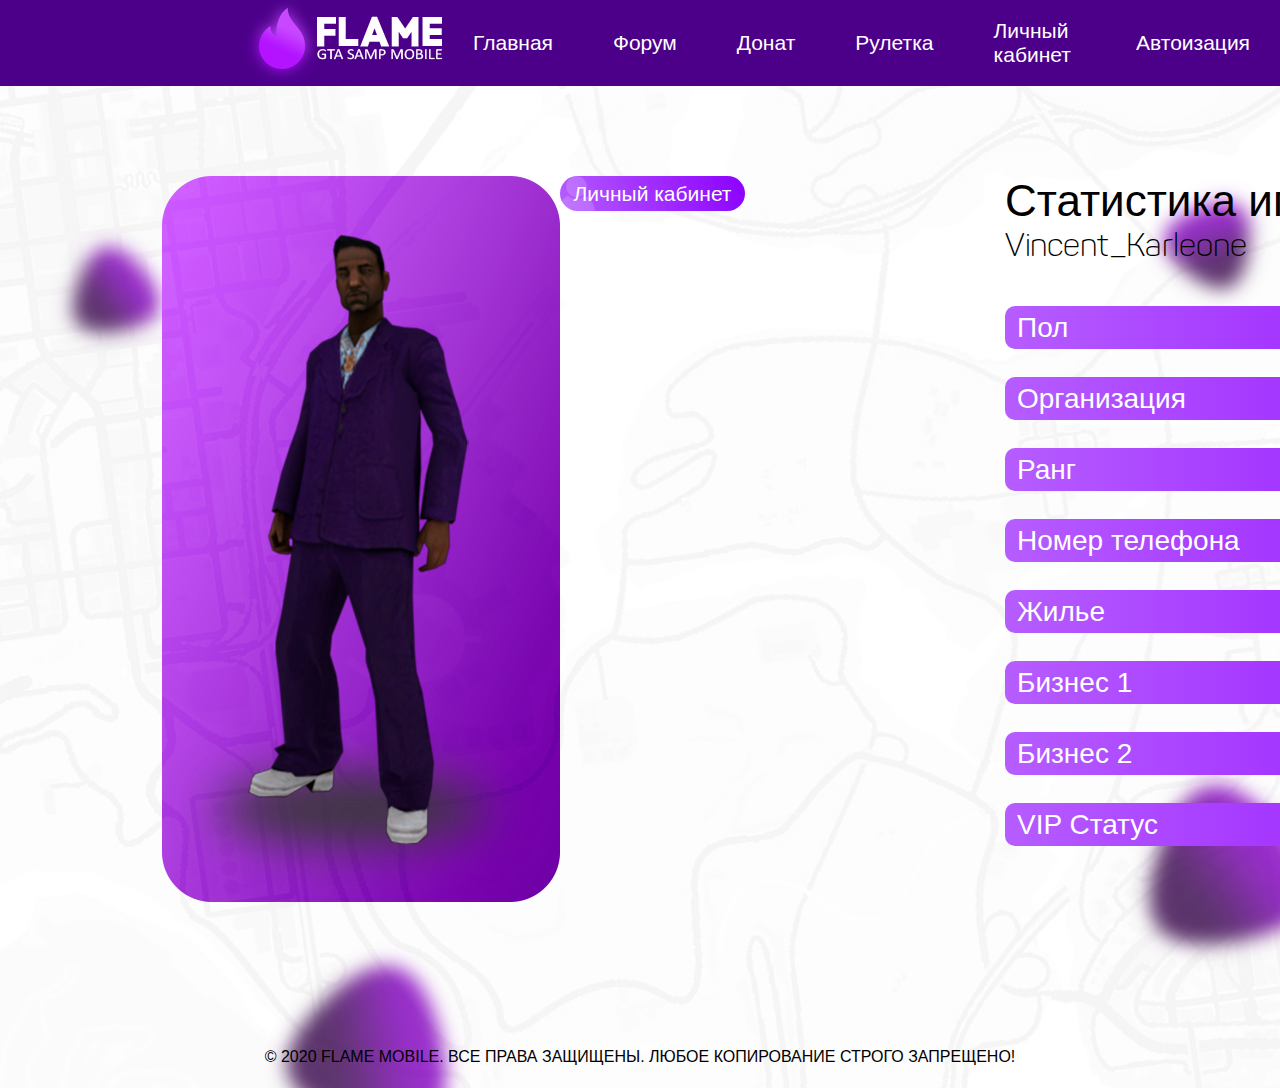
==== account.html @ c25ff1a8 "first commit" ====
<!DOCTYPE html>
<html lang="ru">
<head>
    <meta charset="UTF-8">
    <meta name="viewport" content="width=device-width, initial-scale=1.0">
    <title>Flame GTA SAMP PC/MOBILE</title>
    <link rel="stylesheet" href="styles/account.css">
    <link rel="icon" type="image/x-icon" href="images/logotips.ico">
</head>
<body>
    <header>
        <div class="logo">
            <img src="images/logo.png" alt="">
        </div>
        <div class="main-nav">
            <nav>
                <a href="index.html">Главная</a>
                <a href="#">Форум</a>
                <a href="donate.html">Донат</a>
                <a href="roulette.html">Рулетка</a>
                <a href="account.html">Личный кабинет</a>
                <a href="signin.html">Автоизация</a>
            </nav>
        </div>
    </header>
    <div class="container">
        <div class="block character">
           <img src="images/character-bg.png" alt="">
           <img src="images/character.png" alt="">
        </div>
        <div class="profile">
            <button class="btn account"><img src="images/user.png" alt="">Личный кабинет</button>
        </div>
        <div class="block">
            <div class="title">
                <h1>Статистика игрока</h1>
                <p id="nickname">Vincent_Karleone</p>
            </div>
            <div class="stats">
                <div class="bar">
                    <p>Пол</p>
                    <p id="gender">Мужской</p>
                </div>
                <div class="bar">
                    <p>Организация</p>
                    <p id="company">Нет</p>
                </div>
                <div class="bar">
                    <p>Ранг</p>
                    <p id="rank">Нет</p>
                </div>
                <div class="bar">
                    <p>Номер телефона</p>
                    <p id="phone">Нет</p>
                </div>
                <div class="bar">
                    <p>Жилье</p>
                    <p id="house">Не имеется</p>
                </div>
                <div class="bar">
                    <p>Бизнес 1</p>
                    <p id="businessOne">Не имеется</p>
                </div>
                <div class="bar">
                    <p>Бизнес 2</p>
                    <p id="businessTwo">Не имеется</p>
                </div>
                <div class="bar">
                    <p>VIP Статус</p>
                    <p id="vip">Не имееться</p>
                </div>
            </div>
        </div>
    </div>
    <footer>
        <p>© 2020 FLAME MOBILE. ВСЕ ПРАВА ЗАЩИЩЕНЫ. ЛЮБОЕ КОПИРОВАНИЕ СТРОГО ЗАПРЕЩЕНО!</p>
    </footer>
</body>
</html>
---- styles/account.css ----
@import "main.css";

.container {
    margin-top: 90px;
    padding: 0 114px 0 162px;
    display: flex;
    flex-flow: row nowrap;
    align-items: flex-start;
    justify-content: space-between;
}

h1 {
    font-family: "Calibri", sans-serif;
    font-size: 44px;
    font-weight: 400;
    text-transform: none;
    height: auto;
}

.title p {
    font-family: "Panton", sans-serif;
    font-weight: 300;
    font-size: 32px;
}

.character {
    position: relative;
}

.character img:nth-child(2) {
    position: absolute;
    bottom: 0;
    left: 0;
}

.bar {
    padding: 0 12px;
    color: #fff;
    width: calc(668px - 24px);
    height: 43px;
    background: rgb(140,0,255);
    background: linear-gradient(270deg, rgba(140,0,255,1) 0%, rgba(182,93,255,1) 100%);
    display: flex;
    flex-flow: row nowrap;
    justify-content: space-between;
    align-items: center;
    border-radius: 10px;
}

.stats {
    margin-top: 42px;
    text-align: center;
}

.bar {
    margin-top: 28px;
}

.bar:first-child {
    margin: 0;
}

.bar p {
    font-family: 'Calibri', sans-serif;
    font-size: 28px;
    font-weight: 300;
}

.row {
    margin-top: 56px;
    display: flex;
    flex-flow: row nowrap;
    justify-content: flex-start;
    align-items: center;    
}

.item {
    margin-top: 50px;
    width: 491px;
    height: 120px;
    background: rgb(140,0,255);
    background: linear-gradient(342deg, rgba(140,0,255,1) 0%, rgba(182,93,255,1) 100%);
    border-radius: 20px;
    display: flex;
    flex-flow: column nowrap;
    justify-content: center;
    align-items: center;
    color: #fff;
}

.item:first-child {
    margin-top: 39px;
}

.item h6 {
    font-family: "Panton", sans-serif;
    font-size: 24px;
    font-weight: 600;
}

.item p {
    font-family: "Archive", sans-serif;
    font-size: 45px;
    font-weight: 400;
}

.row button{
    margin-left: 27px;
    width: 232px;
    height: 43px;
    border-radius: 10px;
    background: rgb(102,0,184);
    background: linear-gradient(203deg, rgba(102,0,184,1) 0%, rgba(43,7,71,1) 100%);
}

.row button:first-child {
    margin-left: 0;
    background: rgb(140,0,255);
    background: linear-gradient(270deg, rgba(140,0,255,1) 0%, rgba(182,93,255,1) 100%);
}

.pair {
    padding: 0 50px;
    width: calc(491px - 100px);
    display: flex;
    flex-flow: row nowrap;
    justify-content: space-between;
    align-items: center;
}

.pair button {
    width: 179px;
    height: 48px;
    border-radius: 24px;
    background: #fff;
}

p[class="gradient-text"] {
    font-family: "Archive", sans-serif;
    font-size: 24px;
}

.gradient-text {
    background: rgb(102,0,184);
    background: linear-gradient(207deg, rgba(102,0,184,1) 0%, rgba(43,7,71,1) 100%);
    -webkit-background-clip: text;
    -webkit-text-fill-color: transparent;
}

footer {
    margin-top: 142px;
}
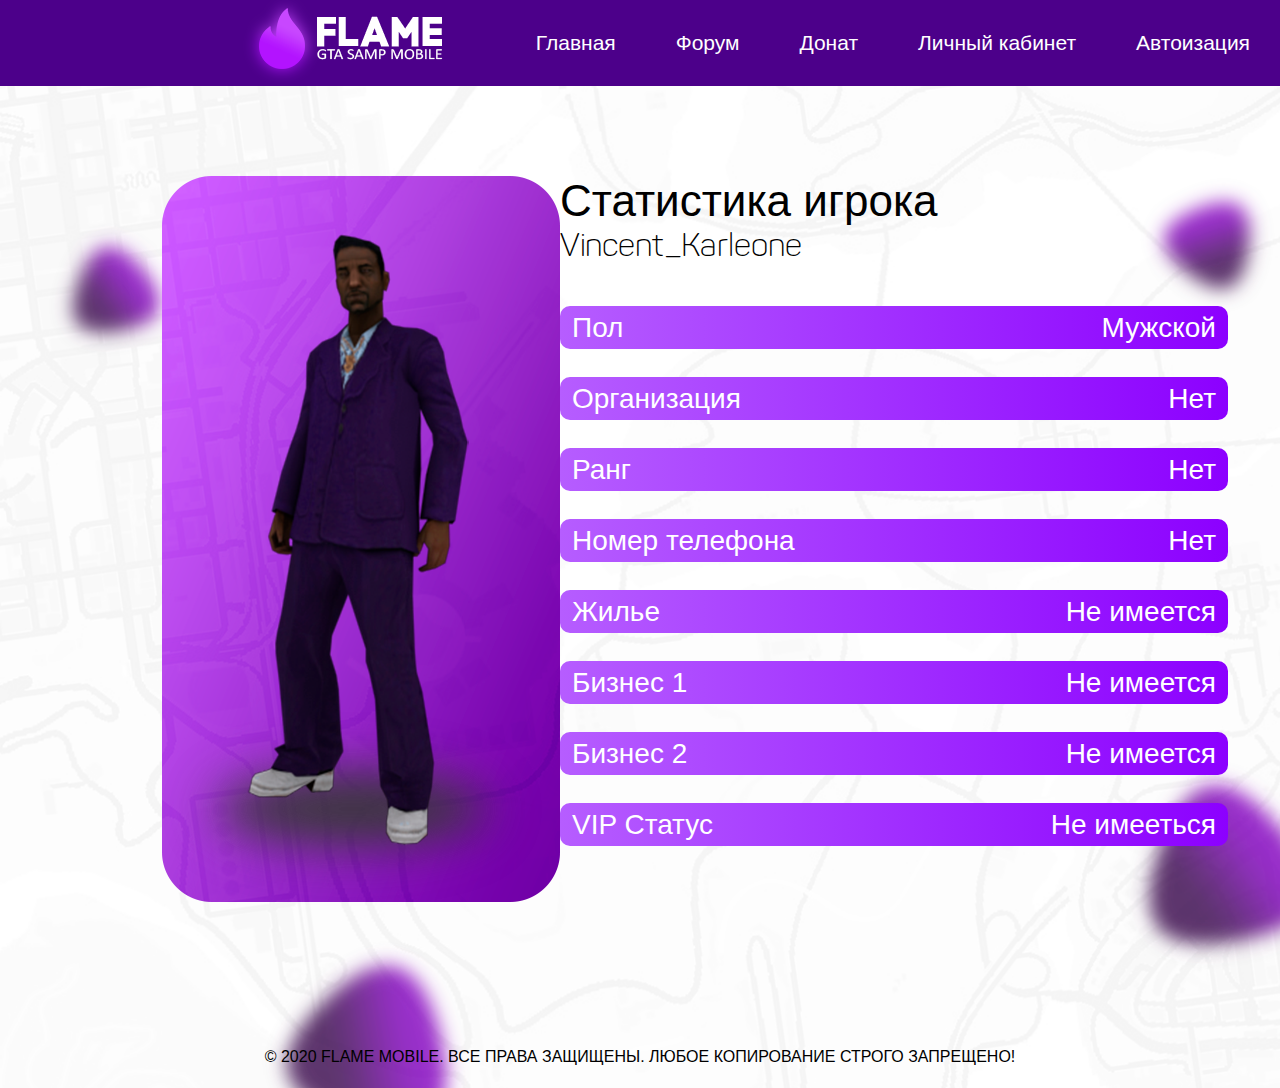
==== commit 9a602c0c: "add background and update link" ====
--- a/account.html
+++ b/account.html
@@ -5,7 +5,7 @@
     <meta name="viewport" content="width=device-width, initial-scale=1.0">
     <title>Flame GTA SAMP PC/MOBILE</title>
     <link rel="stylesheet" href="styles/account.css">
-    <link rel="icon" type="image/x-icon" href="images/logotips.ico">
+    <link rel="icon" type="image/x-icon" href="images/logs.png">
 </head>
 <body>
     <header>
@@ -15,9 +15,8 @@
         <div class="main-nav">
             <nav>
                 <a href="index.html">Главная</a>
-                <a href="#">Форум</a>
+                <a href="https://flame-rps.forum2x2.ru/">Форум</a>
                 <a href="donate.html">Донат</a>
-                <a href="roulette.html">Рулетка</a>
                 <a href="account.html">Личный кабинет</a>
                 <a href="signin.html">Автоизация</a>
             </nav>
@@ -27,9 +26,6 @@
         <div class="block character">
            <img src="images/character-bg.png" alt="">
            <img src="images/character.png" alt="">
-        </div>
-        <div class="profile">
-            <button class="btn account"><img src="images/user.png" alt="">Личный кабинет</button>
         </div>
         <div class="block">
             <div class="title">
